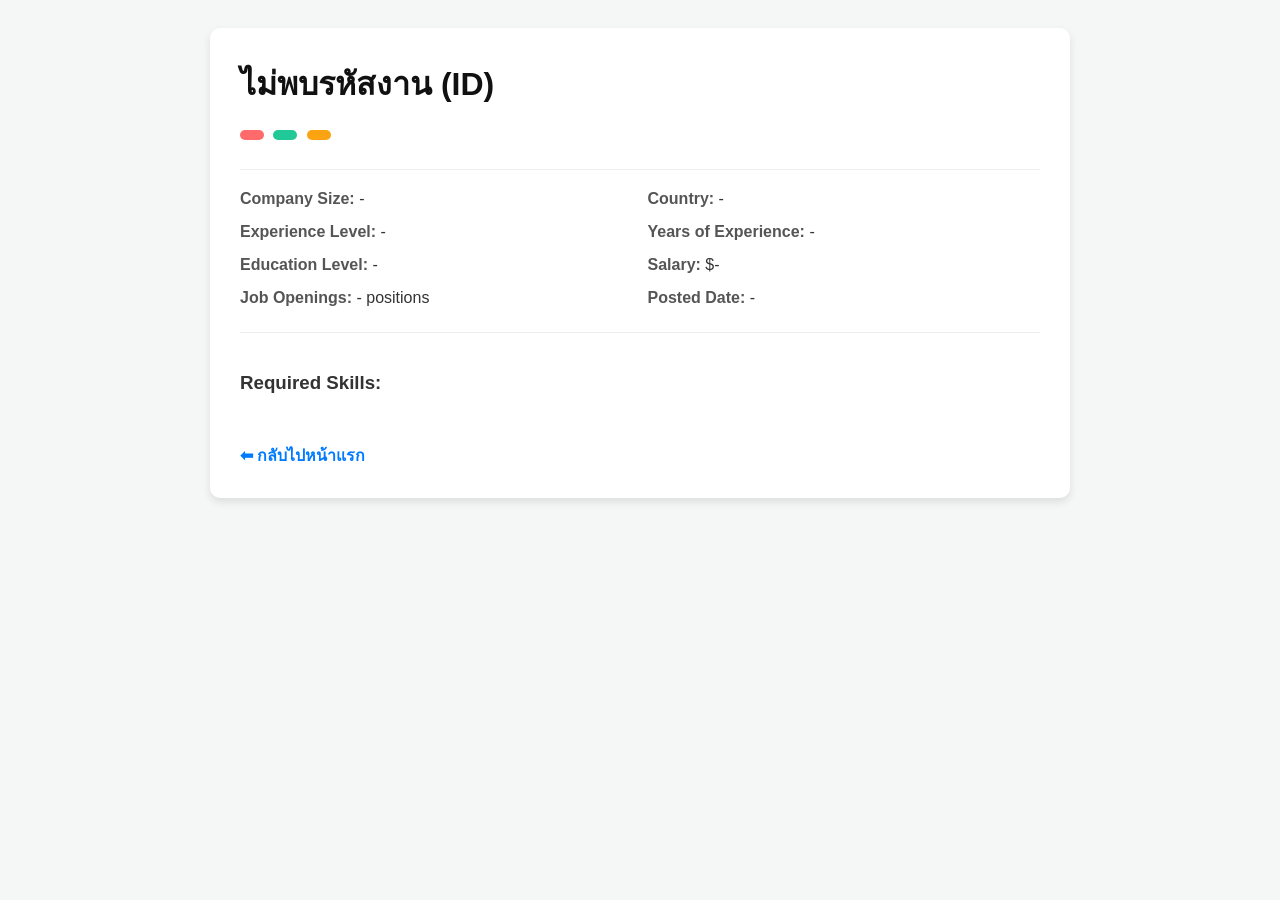
==== Webapp/jobdetail.html @ 7ad77302 "change" ====
<!DOCTYPE html>
<html lang="en">
<head>
    <meta charset="UTF-8">
    <meta name="viewport" content="width=device-width, initial-scale=1.0">
    <title>Job Description Details</title>
    <style>
        /* แต่ง CSS ให้ดูเป็นหน้า Job Detail สวยๆ อ่านง่าย */
        body { font-family: 'Segoe UI', Tahoma, Geneva, Verdana, sans-serif; background-color: #f4f7f6; padding: 20px; color: #333; }
        .job-container { max-width: 800px; margin: 0 auto; background: #fff; padding: 30px; border-radius: 10px; box-shadow: 0 4px 8px rgba(0,0,0,0.1); }
        h1 { margin-top: 0; color: #111; }
        .tag-group { margin-bottom: 20px; }
        .tag { background: #ff6b6b; color: white; padding: 5px 12px; border-radius: 20px; font-size: 14px; margin-right: 5px; display: inline-block; margin-bottom: 5px;}
        .tag.industry { background: #ff6b6b; } /* สีแดงแบบในรูป */
        .tag.remote { background: #20c997; }   /* สีเขียวแบบในรูป */
        .tag.urgency { background: #fca311; }  /* สีส้ม */
        
        .detail-grid { display: grid; grid-template-columns: 1fr 1fr; gap: 15px; margin-top: 20px; border-top: 1px solid #eee; padding-top: 20px;}
        .detail-item strong { color: #555; }
        
        .skills-section { margin-top: 25px; padding-top: 20px; border-top: 1px solid #eee; }
        .skill-tag { background: #e9ecef; color: #333; padding: 5px 10px; border-radius: 5px; font-size: 14px; margin-right: 5px; border: 1px solid #ccc;}
        
        .back-btn { display: inline-block; margin-top: 30px; text-decoration: none; color: #007bff; font-weight: bold; }
        .back-btn:hover { text-decoration: underline; }
    </style>
</head>
<body>

    <div class="job-container">
        <h1 id="job-title">กำลังโหลดข้อมูล...</h1>
        
        <div class="tag-group">
            <span id="job-industry" class="tag industry"></span>
            <span id="job-remote" class="tag remote"></span>
            <span id="job-urgency" class="tag urgency"></span>
        </div>

        <div class="detail-grid">
            <div class="detail-item"><strong>Company Size:</strong> <span id="company-size">-</span></div>
            <div class="detail-item"><strong>Country:</strong> <span id="country">-</span></div>
            <div class="detail-item"><strong>Experience Level:</strong> <span id="exp-level">-</span></div>
            <div class="detail-item"><strong>Years of Experience:</strong> <span id="years-exp">-</span></div>
            <div class="detail-item"><strong>Education Level:</strong> <span id="edu-level">-</span></div>
            <div class="detail-item"><strong>Salary:</strong> $<span id="salary">-</span></div>
            <div class="detail-item"><strong>Job Openings:</strong> <span id="openings">-</span> positions</div>
            <div class="detail-item"><strong>Posted Date:</strong> <span id="posted-date">-</span></div>
        </div>

        <div class="skills-section">
            <h3>Required Skills:</h3>
            <div id="skills-container">
                </div>
        </div>
        
        <a href="index.html" class="back-btn">⬅ กลับไปหน้าแรก</a>
    </div>

    <script>
        const urlParams = new URLSearchParams(window.location.search);
        const jobId = urlParams.get('id');
        const url = 'data.json'; // ⚠️ ตรวจสอบชื่อไฟล์ JSON ให้ตรงกับของคุณ

        if (jobId) {
            fetch(url)
                .then(response => {
                    if (!response.ok) throw new Error("ไม่พบไฟล์ JSON");
                    return response.json();
                })
                .then(data => {
                    // ค้นหาข้อมูลตาม job_id
                    const jobDetail = data.find(item => String(item.job_id) === jobId);

                    if (jobDetail) {
                        // 1. ใส่ข้อมูลส่วนหัว
                        document.getElementById('job-title').innerText = jobDetail.job_title;
                        document.getElementById('job-industry').innerText = jobDetail.company_industry;
                        document.getElementById('job-remote').innerText = jobDetail.remote_type;
                        document.getElementById('job-urgency').innerText = `Urgency: ${jobDetail.hiring_urgency}`;

                        // 2. ใส่ข้อมูลรายละเอียดต่างๆ
                        document.getElementById('company-size').innerText = jobDetail.company_size;
                        document.getElementById('country').innerText = jobDetail.country;
                        document.getElementById('exp-level').innerText = jobDetail.experience_level;
                        document.getElementById('years-exp').innerText = jobDetail.years_experience;
                        document.getElementById('edu-level').innerText = jobDetail.education_level;
                        document.getElementById('salary').innerText = jobDetail.salary.toLocaleString(); // ใส่ลูกน้ำให้ตัวเลขเงินเดือน
                        document.getElementById('openings').innerText = jobDetail.job_openings;
                        document.getElementById('posted-date').innerText = `${jobDetail.job_posting_month}/${jobDetail.job_posting_year}`;

                        // 3. จัดการแสดงผล Skills (เช็คว่าถ้าเป็น 1 ถึงจะแสดง)
                        const skillsContainer = document.getElementById('skills-container');
                        let skillsHTML = '';
                        
                        if (jobDetail.skills_python === 1) skillsHTML += '<span class="skill-tag">Python</span>';
                        if (jobDetail.skills_sql === 1) skillsHTML += '<span class="skill-tag">SQL</span>';
                        if (jobDetail.skills_ml === 1) skillsHTML += '<span class="skill-tag">Machine Learning</span>';
                        if (jobDetail.skills_deep_learning === 1) skillsHTML += '<span class="skill-tag">Deep Learning</span>';
                        if (jobDetail.skills_cloud === 1) skillsHTML += '<span class="skill-tag">Cloud Computing</span>';

                        // ถ้าไม่มี skill อะไรเลยให้ขึ้นข้อความบอก
                        if (skillsHTML === '') {
                            skillsHTML = '<span>ไม่ระบุทักษะเฉพาะเจาะจง</span>';
                        }
                        
                        skillsContainer.innerHTML = skillsHTML;

                    } else {
                        document.getElementById('job-title').innerText = "ไม่พบข้อมูลงานนี้ในระบบ";
                    }
                })
                .catch(error => {
                    console.error("เกิดข้อผิดพลาด:", error);
                    document.getElementById('job-title').innerText = "โหลดข้อมูลไม่สำเร็จ กรุณาลองใหม่";
                });
        } else {
            document.getElementById('job-title').innerText = "ไม่พบรหัสงาน (ID)";
        }
    </script>
</body>
</html>
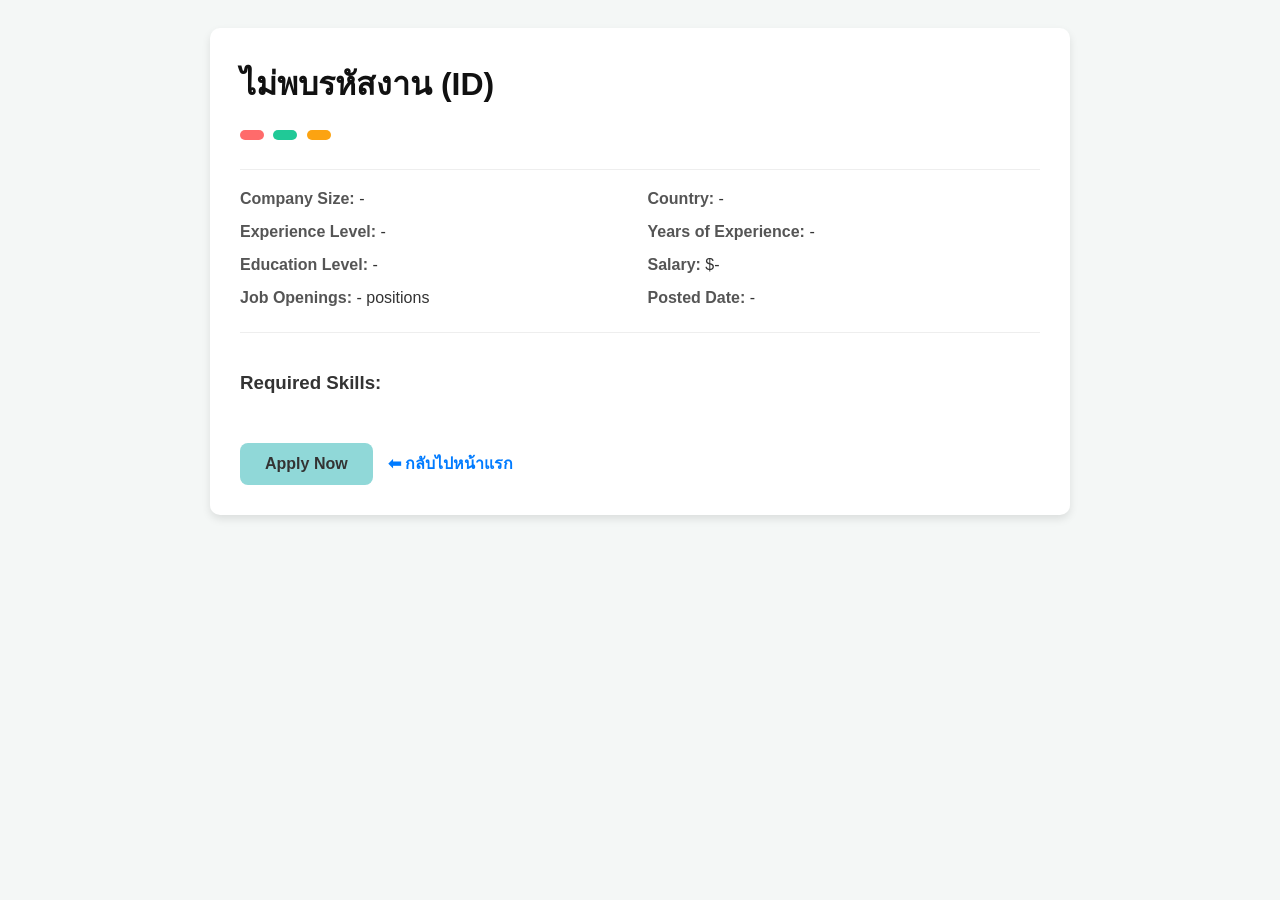
==== commit a37e5a9d: "dashboard" ====
--- a/Webapp/jobdetail.html
+++ b/Webapp/jobdetail.html
@@ -23,6 +23,30 @@
         
         .back-btn { display: inline-block; margin-top: 30px; text-decoration: none; color: #007bff; font-weight: bold; }
         .back-btn:hover { text-decoration: underline; }
+            .apply-btn {
+    background-color: #90d8d8; /* สีฟ้าอ่อนคล้ายๆ หน้าแรกของคุณ */
+    color: #333;
+    padding: 12px 25px;
+    border: none;
+    border-radius: 8px;
+    font-size: 16px;
+    font-weight: bold;
+    cursor: pointer;
+    margin-right: 15px;
+    margin-top: 30px;
+    transition: background-color 0.3s;
+}
+
+.apply-btn:hover {
+    background-color: #76c0c0; /* สีเข้มขึ้นนิดนึงตอนเอาเมาส์ชี้ */
+}
+
+/* จัดกลุ่มปุ่มให้อยู่ด้วยกัน */
+.action-buttons {
+    display: flex;
+    align-items: center;
+    margin-top: 10px;}
+    
     </style>
 </head>
 <body>
@@ -53,8 +77,15 @@
                 </div>
         </div>
         
-        <a href="index.html" class="back-btn">⬅ กลับไปหน้าแรก</a>
+        <div class="action-buttons">
+            <button class="apply-btn" onclick="alert('ระบบสมัครงานกำลังอยู่ในช่วงพัฒนาจ้า 🚀')">Apply Now</button>
+            <a href="index.html" class="back-btn">⬅ กลับไปหน้าแรก</a>
+        </div>
+        
+    </div> 
+
     </div>
+
 
     <script>
         const urlParams = new URLSearchParams(window.location.search);
